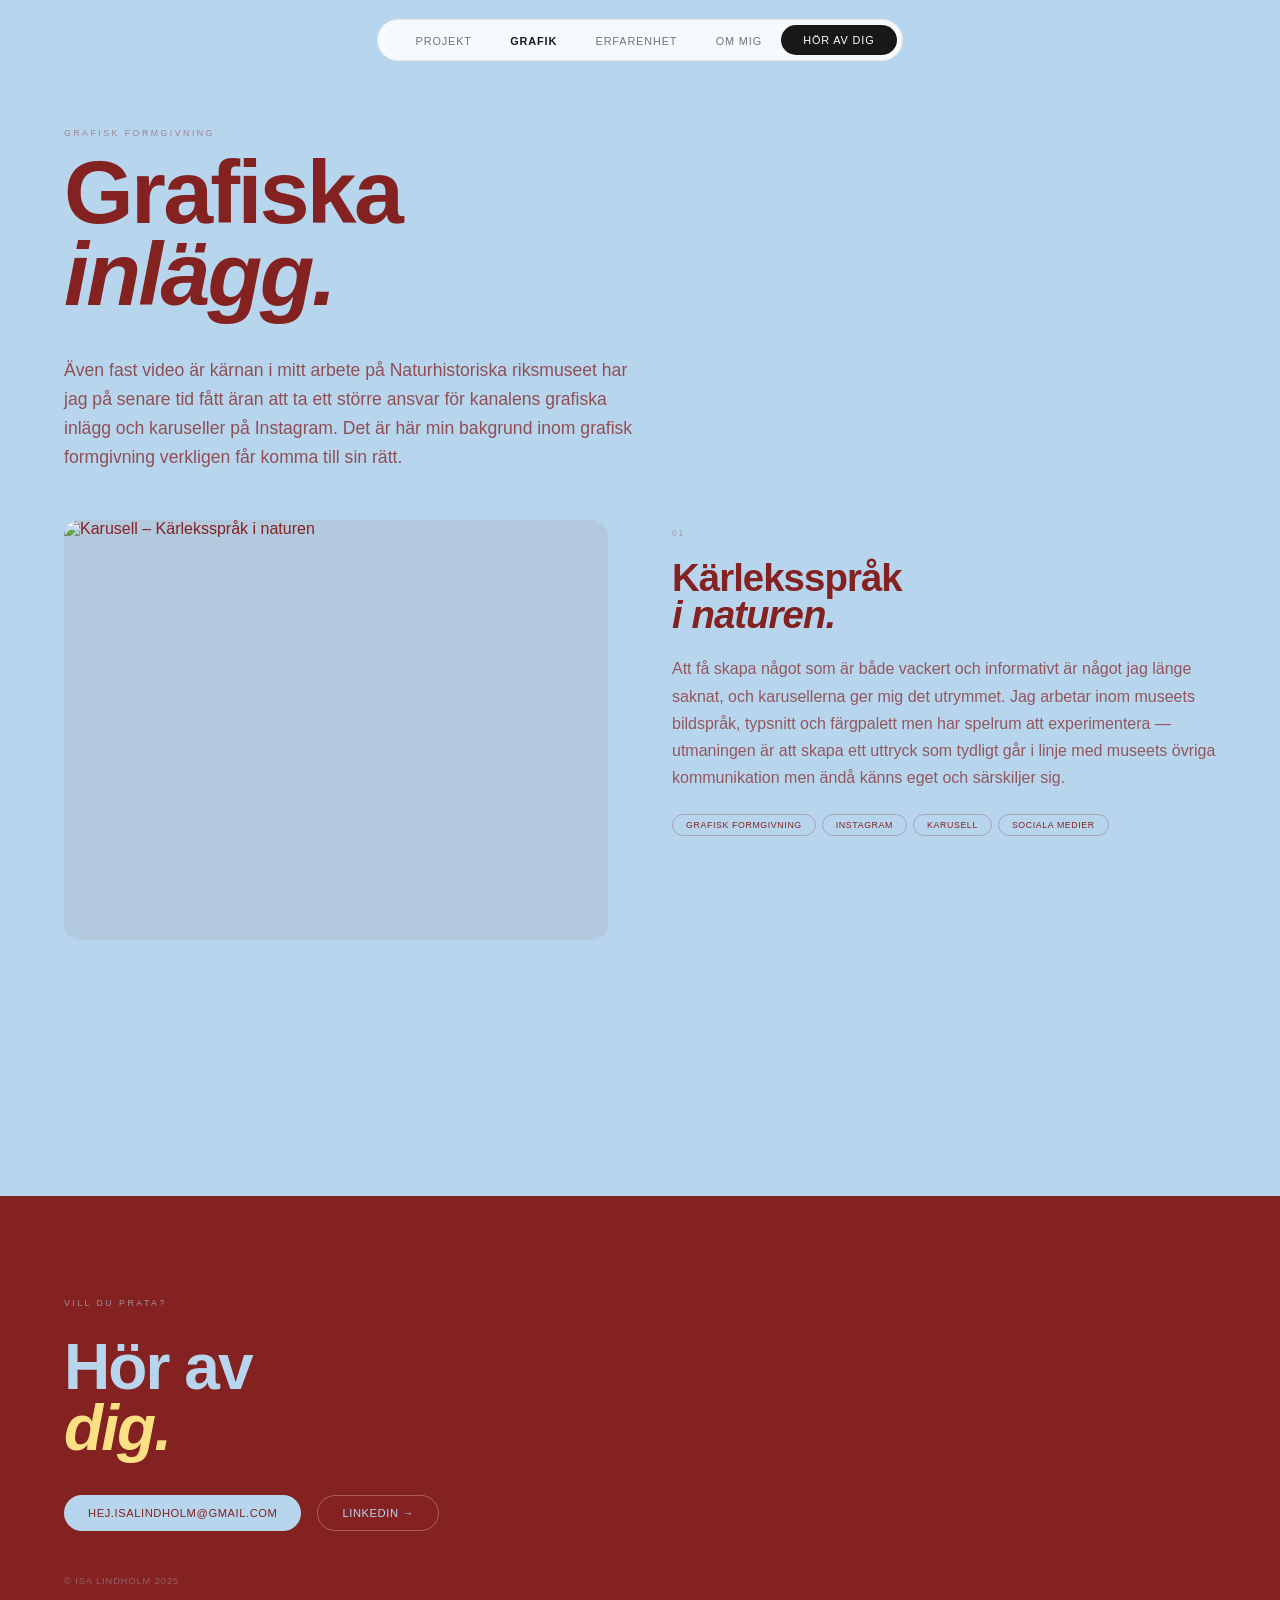
==== grafik.html @ e05b699f "Initial commit – Isa Lindholm portfolio Co-Authored-By: Claude Sonnet 4.6 <noreply@anthropic.com>" ====
<!DOCTYPE html>
<html lang="sv">
<head>
<meta charset="UTF-8">
<meta name="viewport" content="width=device-width,initial-scale=1">
<title>Grafisk design – Isa Lindholm</title>
<link rel="icon" href="thumbnail.png" type="image/png">
<link rel="stylesheet" href="https://use.typekit.net/bzd2orb.css">
<link rel="preconnect" href="https://fonts.googleapis.com">
<link rel="preconnect" href="https://fonts.gstatic.com" crossorigin>
<link href="https://fonts.googleapis.com/css2?family=Neue+Montreal:wght@400;500;600&display=swap" rel="stylesheet">
<style>
  :root {
    --arb: 'arboria', sans-serif;
    --pink: #b7d6ed;
    --blue: #842121;
    --yellow: #fce084;
    --dark: #181818;
    --white: #fff;
    --pad: clamp(1.5rem,5vw,5rem);
    --gap: 22px;
    --nm: 'Neue Montreal', sans-serif;
  }
  *, *::before, *::after { box-sizing: border-box; margin: 0; padding: 0; }
  html { scroll-behavior: smooth; }
  body { font-family: var(--nm); background: var(--pink); color: var(--blue); }

  /* ── NAV ── */
  nav {
    position: fixed; top: 0; left: 0; right: 0; z-index: 300;
    display: flex; justify-content: center; align-items: center;
    padding: 1.2rem var(--pad);
  }
  .nav-pill {
    display: flex; align-items: center; gap: 0; list-style: none;
    background: rgba(255,255,255,.88);
    backdrop-filter: blur(14px); -webkit-backdrop-filter: blur(14px);
    border: 1px solid rgba(0,0,0,.08);
    border-radius: 100px; padding: 5px 5px 5px 18px;
  }
  .nav-pill li { padding: 0 1.2rem; }
  .nav-pill li:last-child { padding: 0; }
  .nav-pill li a {
    text-decoration: none; color: var(--dark);
    font-size: .68rem; letter-spacing: .08em; text-transform: uppercase;
    font-weight: 400; opacity: .6; transition: opacity .2s;
  }
  .nav-pill li a:hover { opacity: 1; }
  .nav-pill li a.active { opacity: 1; font-weight: 600; }
  .nav-cta {
    display: inline-flex; align-items: center;
    background: var(--dark); color: white !important;
    padding: 9px 22px; border-radius: 100px;
    font-size: .68rem; font-weight: 600; letter-spacing: .06em;
    text-transform: uppercase; text-decoration: none;
    transition: all .3s; white-space: nowrap; opacity: 1 !important;
  }
  .nav-cta:hover { background: var(--blue); }

  /* ── HAMBURGER ── */
  .ham-btn {
    display: none; position: fixed; top: 1rem; right: 1.2rem; z-index: 400;
    width: 46px; height: 46px; border-radius: 50%;
    background: rgba(230,188,188,.45); backdrop-filter: blur(14px);
    border: 1px solid rgba(75,124,188,.28);
    flex-direction: column; justify-content: center; align-items: center;
    gap: 5px; cursor: pointer;
  }
  .ham-btn span { display: block; width: 20px; height: 2px; background: var(--blue); border-radius: 2px; transition: all .3s; }
  .mob-menu {
    display: none; position: fixed; inset: 0; z-index: 350;
    flex-direction: column; justify-content: center; align-items: center; gap: 2rem;
    background: rgba(183,214,237,.75);
  }
  .mob-menu.open { display: flex; backdrop-filter: blur(28px); -webkit-backdrop-filter: blur(28px); }
  .mob-link { font-family: var(--arb); font-size: 1.4rem; font-weight: 700; letter-spacing: -.01em; color: var(--blue); text-decoration: none; }

  /* ── PAGE HEADER ── */
  .pg-header {
    padding: calc(4rem + var(--pad)) var(--pad) 3rem;
  }
  .pg-eyebrow {
    font-size: .55rem; letter-spacing: .28em; text-transform: uppercase;
    font-weight: 500; color: var(--blue); opacity: .45;
    margin-bottom: .8rem; display: block;
  }
  .pg-title {
    font-family: var(--arb);
    font-size: clamp(2.8rem, 7vw, 6rem);
    font-weight: 700; line-height: .92;
    letter-spacing: -.03em; color: var(--blue);
    max-width: 14ch;
  }
  .pg-title em { font-style: italic; }

  /* ── INTRO TEXT ── */
  .pg-intro {
    margin-top: 2.5rem;
    max-width: 60ch;
    font-size: clamp(.95rem, 1.8vw, 1.1rem);
    line-height: 1.65;
    opacity: .75;
    color: var(--blue);
  }

  /* ── SERIES LIST ── */
  .series-list {
    padding: 0 var(--pad);
    display: flex;
    flex-direction: column;
    gap: clamp(5rem, 10vw, 8rem);
    padding-bottom: clamp(5rem, 10vw, 8rem);
  }

  /* ── SERIES ITEM ── */
  .series {
    display: grid;
    grid-template-columns: 1fr 1fr;
    gap: clamp(2rem, 5vw, 4rem);
    align-items: start;
  }
  .series:nth-child(even) { direction: rtl; }
  .series:nth-child(even) > * { direction: ltr; }

  .series-visual {
    border-radius: 16px;
    overflow: hidden;
    background: rgba(132,33,33,.07);
    position: relative;
  }

  /* Horizontal scroll for wide carousel images */
  .series-scroll {
    overflow-x: auto;
    -webkit-overflow-scrolling: touch;
    cursor: grab;
    scrollbar-width: thin;
    scrollbar-color: rgba(132,33,33,.25) transparent;
  }
  .series-scroll::-webkit-scrollbar { height: 4px; }
  .series-scroll::-webkit-scrollbar-track { background: transparent; }
  .series-scroll::-webkit-scrollbar-thumb { background: rgba(132,33,33,.25); border-radius: 2px; }
  .series-scroll:active { cursor: grabbing; }

  .series-scroll img {
    display: block;
    height: 420px;
    width: auto;
    max-width: none;
  }

  .series-info {
    display: flex;
    flex-direction: column;
    gap: 1.4rem;
    padding-top: .5rem;
  }
  .series-number {
    font-size: .52rem; letter-spacing: .22em; text-transform: uppercase;
    font-weight: 500; opacity: .35; display: block;
  }
  .series-title {
    font-family: var(--arb);
    font-size: clamp(1.8rem, 3vw, 2.6rem);
    font-weight: 700; line-height: .95;
    letter-spacing: -.025em;
  }
  .series-title em { font-style: italic; }
  .series-desc {
    font-size: clamp(.88rem, 1.5vw, 1rem);
    line-height: 1.7;
    opacity: .7;
  }
  .series-tags {
    display: flex; flex-wrap: wrap; gap: 6px;
  }
  .series-tag {
    display: inline-flex; align-items: center;
    padding: 5px 13px; border-radius: 100px;
    font-size: .55rem; font-weight: 500;
    letter-spacing: .07em; text-transform: uppercase;
    border: 1.5px solid rgba(132,33,33,.28);
    color: var(--blue);
  }

  /* ── DIVIDER ── */
  .series-divider {
    border: none;
    border-top: 1px solid rgba(132,33,33,.15);
    margin: 0 var(--pad);
  }

  /* ── CLOSING SECTION ── */
  .closing {
    margin-top: clamp(5rem, 10vw, 8rem);
    background: var(--blue);
    padding: clamp(4rem, 8vw, 7rem) var(--pad);
    display: flex; flex-direction: column; align-items: flex-start; gap: 1.8rem;
  }
  .closing-eyebrow { font-size: .55rem; letter-spacing: .28em; text-transform: uppercase; font-weight: 500; color: var(--pink); opacity: .6; display: block; }
  .closing-title { font-family: var(--arb); font-size: clamp(2.2rem, 5vw, 4.5rem); font-weight: 700; line-height: .95; letter-spacing: -.03em; color: var(--pink); }
  .closing-title em { font-style: italic; color: var(--yellow); }
  .closing-links { display: flex; flex-wrap: wrap; gap: 1rem; margin-top: .5rem; }
  .closing-link { display: inline-flex; align-items: center; padding: 11px 24px; border-radius: 100px; font-size: .7rem; font-weight: 500; letter-spacing: .05em; text-transform: uppercase; text-decoration: none; transition: all .25s; }
  .closing-link-email { background: var(--pink); color: var(--blue); }
  .closing-link-email:hover { background: var(--yellow); }
  .closing-link-li { background: transparent; color: var(--pink); border: 1.5px solid rgba(230,188,188,.4); }
  .closing-link-li:hover { border-color: var(--pink); }
  .closing-copy { font-size: .58rem; letter-spacing: .1em; text-transform: uppercase; color: var(--pink); opacity: .35; margin-top: 1rem; }

  /* ── MOBILE ── */
  @media (max-width: 768px) {
    :root { --pad: 1.2rem; --gap: 12px; }
    nav { display: none; }
    .ham-btn { display: flex !important; }
    .series { grid-template-columns: 1fr; direction: ltr !important; }
    .series:nth-child(even) { direction: ltr; }
    .series-scroll img { height: 260px; }
    .pg-title { font-size: clamp(2.4rem, 11vw, 3.2rem); }
    .closing-title { font-size: clamp(1.8rem, 9vw, 2.8rem); }
  }
</style>
</head>
<body>

<nav id="sitenav">
  <ul class="nav-pill">
    <li><a href="projekt.html">Projekt</a></li>
    <li><a href="grafik.html" class="active">Grafik</a></li>
    <li><a href="isa_lindholm_v66.html#exp">Erfarenhet</a></li>
    <li><a href="isa_lindholm_v66.html#about">Om mig</a></li>
    <li><a href="mailto:hej.isalindholm@gmail.com" class="nav-cta">Hör av dig</a></li>
  </ul>
</nav>
<button class="ham-btn" id="hamBtn" aria-label="Meny"><span></span><span></span><span></span></button>
<div class="mob-menu" id="mobMenu">
  <a href="projekt.html" class="mob-link">Projekt</a>
  <a href="grafik.html" class="mob-link">Grafik</a>
  <a href="isa_lindholm_v66.html#exp" class="mob-link">Erfarenhet</a>
  <a href="isa_lindholm_v66.html#about" class="mob-link">Om mig</a>
  <a href="mailto:hej.isalindholm@gmail.com" class="mob-link">Hör av dig</a>
</div>

<header class="pg-header">
  <span class="pg-eyebrow">Grafisk formgivning</span>
  <h1 class="pg-title">Grafiska<br><em>inlägg.</em></h1>
  <p class="pg-intro">Även fast video är kärnan i mitt arbete på Naturhistoriska riksmuseet har jag på senare tid fått äran att ta ett större ansvar för kanalens grafiska inlägg och karuseller på Instagram. Det är här min bakgrund inom grafisk formgivning verkligen får komma till sin rätt.</p>
</header>

<main class="series-list">

  <!-- Series 01: Kärleksspråk i naturen -->
  <article class="series">

    <div class="series-visual">
      <div class="series-scroll" id="scroll01">
        <img src="Undersidor/Karusell/helakarusellen.png"
             alt="Karusell – Kärleksspråk i naturen">
      </div>
    </div>

    <div class="series-info">
      <span class="series-number">01</span>
      <h2 class="series-title">Kärleksspråk<br><em>i naturen.</em></h2>
      <p class="series-desc">Att få skapa något som är både vackert och informativt är något jag länge saknat, och karusellerna ger mig det utrymmet. Jag arbetar inom museets bildspråk, typsnitt och färgpalett men har spelrum att experimentera — utmaningen är att skapa ett uttryck som tydligt går i linje med museets övriga kommunikation men ändå känns eget och särskiljer sig.</p>
      <div class="series-tags">
        <span class="series-tag">Grafisk formgivning</span>
        <span class="series-tag">Instagram</span>
        <span class="series-tag">Karusell</span>
        <span class="series-tag">Sociala medier</span>
      </div>
    </div>

  </article>

</main>

<section class="closing">
  <span class="closing-eyebrow">Vill du prata?</span>
  <h2 class="closing-title">Hör av<br><em>dig.</em></h2>
  <div class="closing-links">
    <a href="mailto:hej.isalindholm@gmail.com" class="closing-link closing-link-email">hej.isalindholm@gmail.com</a>
    <a href="https://www.linkedin.com/in/isa-lindholm-9b4313180/" target="_blank" rel="noopener" class="closing-link closing-link-li">LinkedIn →</a>
  </div>
  <span class="closing-copy">© Isa Lindholm 2025</span>
</section>

<script>
(function () {
  /* ── Hamburger ── */
  var hamBtn = document.getElementById('hamBtn');
  var mobMenu = document.getElementById('mobMenu');
  if (hamBtn && mobMenu) {
    hamBtn.addEventListener('click', function () { mobMenu.classList.toggle('open'); });
    mobMenu.addEventListener('click', function (e) { if (!e.target.closest('a')) mobMenu.classList.remove('open'); });
  }

  /* ── Drag-to-scroll on carousel images ── */
  document.querySelectorAll('.series-scroll').forEach(function (el) {
    var isDown = false, startX = 0, scrollLeft = 0;
    el.addEventListener('mousedown', function (e) {
      isDown = true; el.classList.add('active');
      startX = e.pageX - el.offsetLeft;
      scrollLeft = el.scrollLeft;
    });
    el.addEventListener('mouseleave', function () { isDown = false; el.classList.remove('active'); });
    el.addEventListener('mouseup',    function () { isDown = false; el.classList.remove('active'); });
    el.addEventListener('mousemove',  function (e) {
      if (!isDown) return;
      e.preventDefault();
      var x = e.pageX - el.offsetLeft;
      el.scrollLeft = scrollLeft - (x - startX) * 1.5;
    });
  });
}());
</script>
</body>
</html>
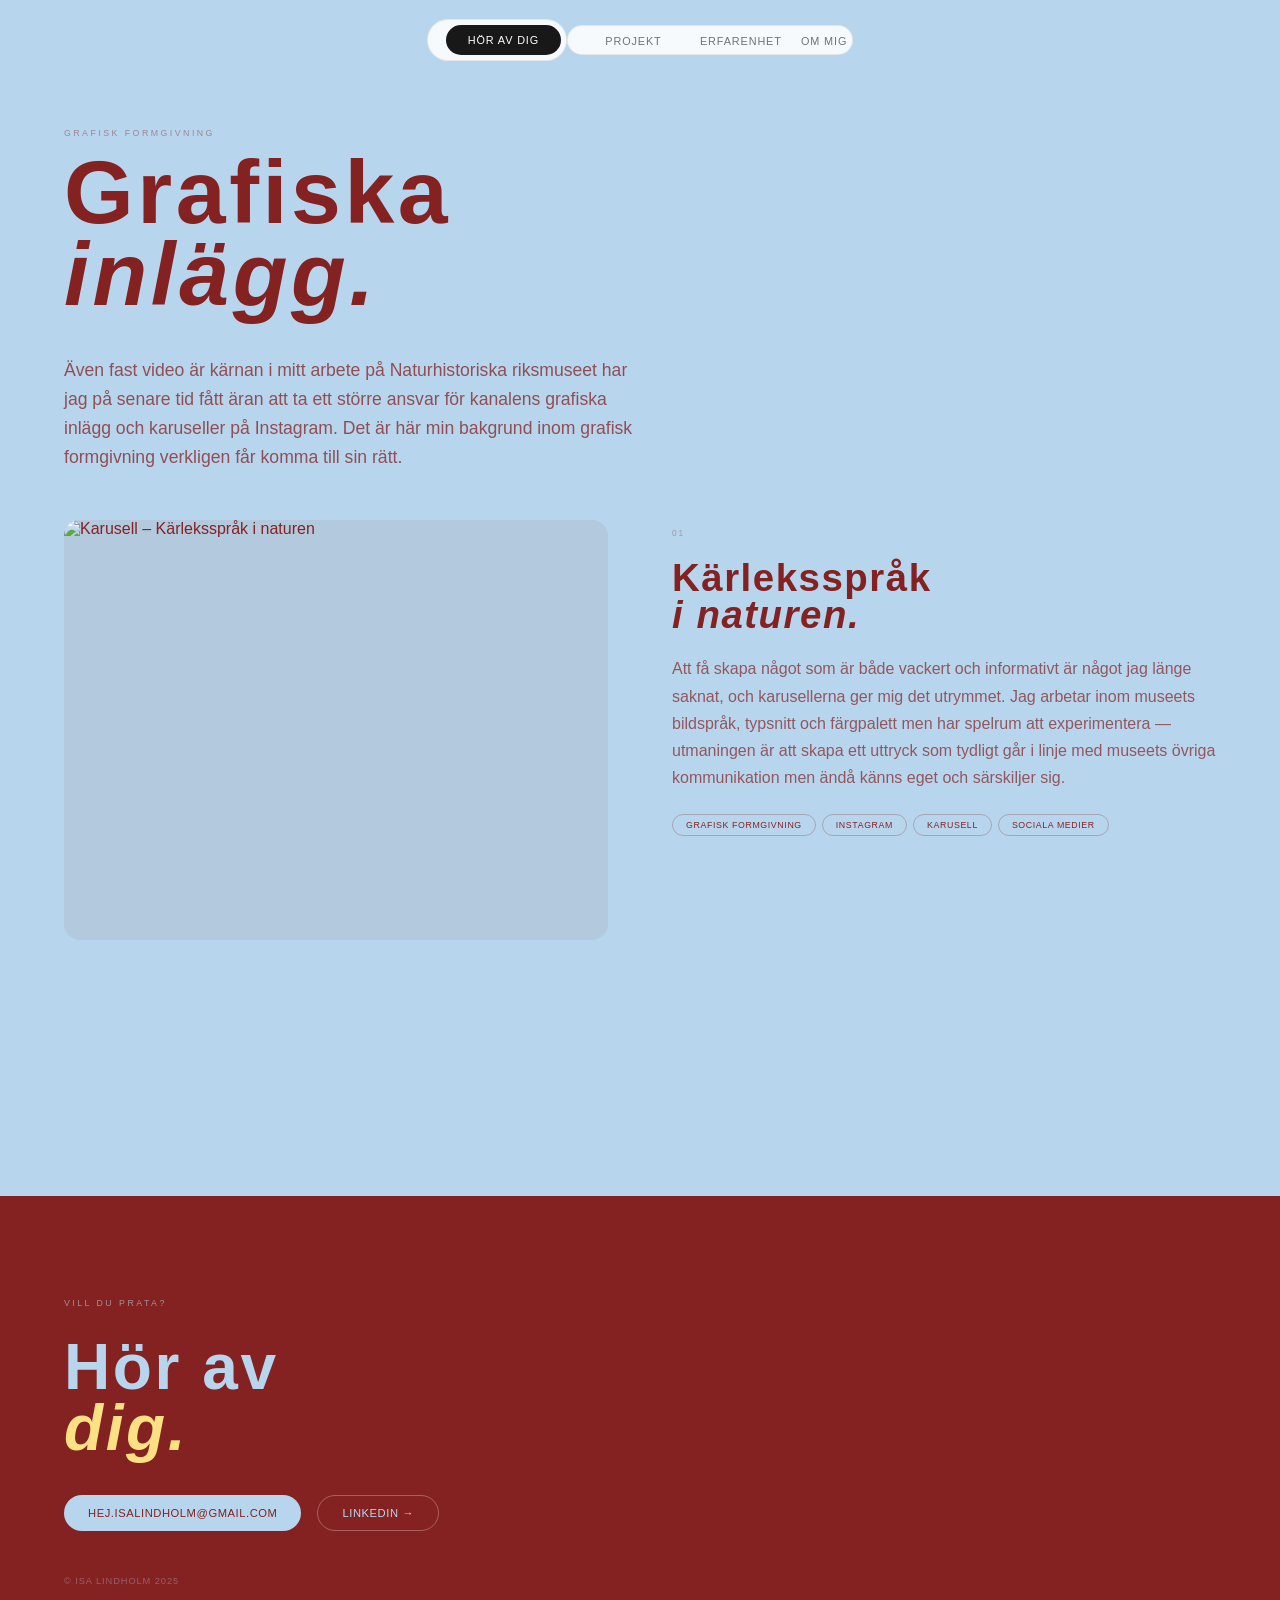
==== commit 9068528d: "Pusha alla filer" ====
--- a/grafik.html
+++ b/grafik.html
@@ -73,7 +73,7 @@
     background: rgba(183,214,237,.75);
   }
   .mob-menu.open { display: flex; backdrop-filter: blur(28px); -webkit-backdrop-filter: blur(28px); }
-  .mob-link { font-family: var(--arb); font-size: 1.4rem; font-weight: 700; letter-spacing: -.01em; color: var(--blue); text-decoration: none; }
+  .mob-link { font-family: var(--arb); font-size: 1.4rem; font-weight: 700; letter-spacing: .04em; color: var(--blue); text-decoration: none; }
 
   /* ── PAGE HEADER ── */
   .pg-header {
@@ -88,7 +88,7 @@
     font-family: var(--arb);
     font-size: clamp(2.8rem, 7vw, 6rem);
     font-weight: 700; line-height: .92;
-    letter-spacing: -.03em; color: var(--blue);
+    letter-spacing: .04em; color: var(--blue);
     max-width: 14ch;
   }
   .pg-title em { font-style: italic; }
@@ -163,7 +163,7 @@
     font-family: var(--arb);
     font-size: clamp(1.8rem, 3vw, 2.6rem);
     font-weight: 700; line-height: .95;
-    letter-spacing: -.025em;
+    letter-spacing: .04em;
   }
   .series-title em { font-style: italic; }
   .series-desc {
@@ -198,7 +198,7 @@
     display: flex; flex-direction: column; align-items: flex-start; gap: 1.8rem;
   }
   .closing-eyebrow { font-size: .55rem; letter-spacing: .28em; text-transform: uppercase; font-weight: 500; color: var(--pink); opacity: .6; display: block; }
-  .closing-title { font-family: var(--arb); font-size: clamp(2.2rem, 5vw, 4.5rem); font-weight: 700; line-height: .95; letter-spacing: -.03em; color: var(--pink); }
+  .closing-title { font-family: var(--arb); font-size: clamp(2.2rem, 5vw, 4.5rem); font-weight: 700; line-height: .95; letter-spacing: .04em; color: var(--pink); }
   .closing-title em { font-style: italic; color: var(--yellow); }
   .closing-links { display: flex; flex-wrap: wrap; gap: 1rem; margin-top: .5rem; }
   .closing-link { display: inline-flex; align-items: center; padding: 11px 24px; border-radius: 100px; font-size: .7rem; font-weight: 500; letter-spacing: .05em; text-transform: uppercase; text-decoration: none; transition: all .25s; }
@@ -225,11 +225,12 @@
 
 <nav id="sitenav">
   <ul class="nav-pill">
-    <li><a href="projekt.html">Projekt</a></li>
-    <li><a href="grafik.html" class="active">Grafik</a></li>
-    <li><a href="isa_lindholm_v66.html#exp">Erfarenhet</a></li>
-    <li><a href="isa_lindholm_v66.html#about">Om mig</a></li>
     <li><a href="mailto:hej.isalindholm@gmail.com" class="nav-cta">Hör av dig</a></li>
+  </ul>
+  <ul class="nav-pill">
+    <li><a href="isa_lindholm_v70.html#work">Projekt</a></li>
+    <li><a href="isa_lindholm_v70.html#exp">Erfarenhet</a></li>
+    <li><a href="isa_lindholm_v70.html#about">Om mig</a></li>
   </ul>
 </nav>
 <button class="ham-btn" id="hamBtn" aria-label="Meny"><span></span><span></span><span></span></button>
@@ -313,6 +314,19 @@
     });
   });
 }());
+
+// Nav hide-on-scroll
+(function(){
+  var nav = document.getElementById('sitenav');
+  if(!nav) return;
+  var lastY = 0;
+  window.addEventListener('scroll', function(){
+    var y = window.scrollY;
+    if(y > lastY && y > 200){ nav.classList.add('nav-hidden'); }
+    else { nav.classList.remove('nav-hidden'); }
+    lastY = y;
+  }, {passive:true});
+})();
 </script>
 </body>
 </html>
